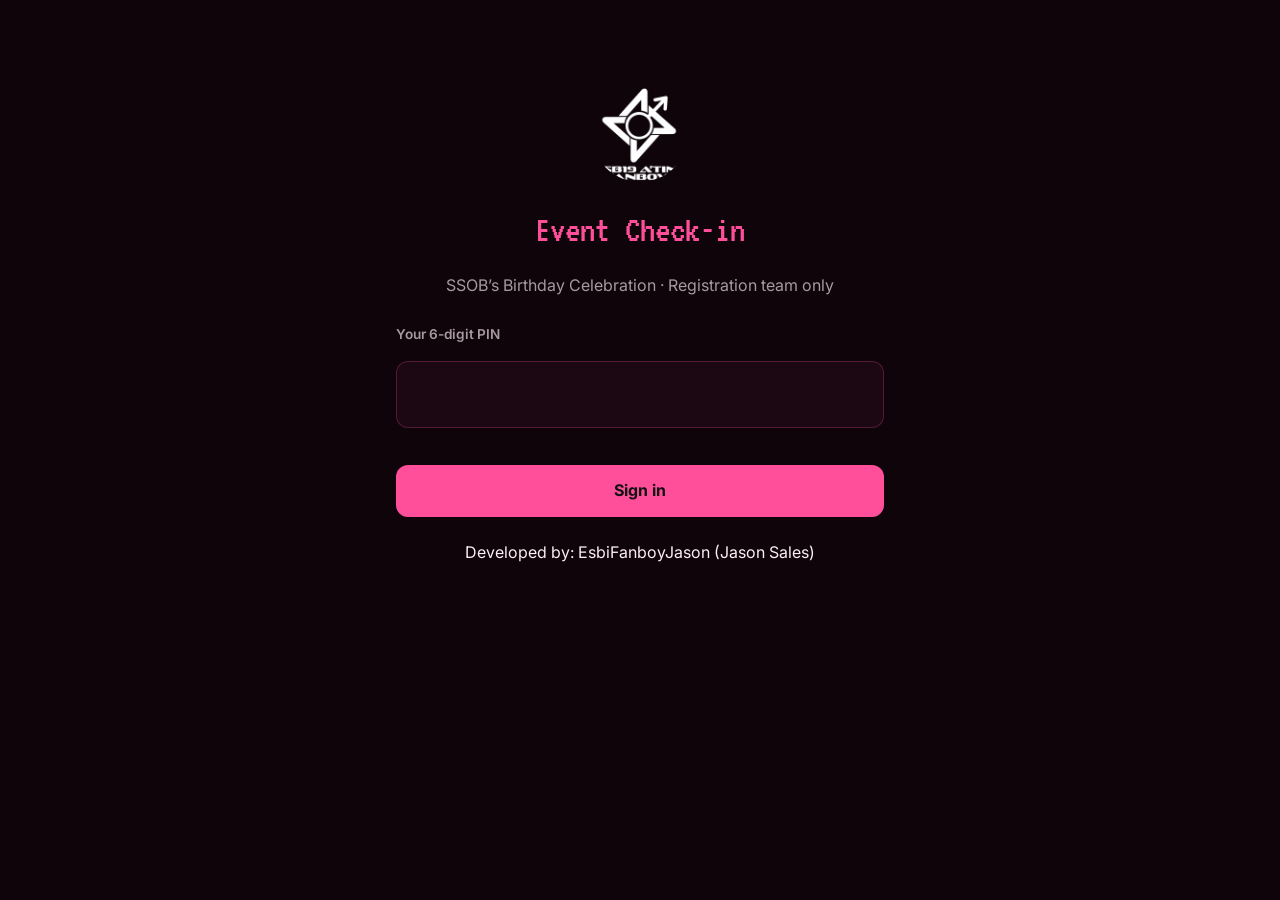
==== checkin/index.html @ 9683ca72 "GAME TIME birthday registration: first/last name, free passes, team dashboard with budget monitor Ba" ====
<!doctype html>
<html lang="en">
<head>
<meta charset="UTF-8" />
<meta name="viewport" content="width=device-width, initial-scale=1.0, viewport-fit=cover" />
<meta name="robots" content="noindex, nofollow" />
<meta name="theme-color" content="#0a0a0a" />
<meta name="apple-mobile-web-app-capable" content="yes" />
<meta name="apple-mobile-web-app-status-bar-style" content="black-translucent" />
<title>Check-in · GAME TIME</title>
<link rel="icon" type="image/png" href="../assets/favicon.png" />
<link rel="apple-touch-icon" href="../assets/apple-touch-icon.png" />
<link rel="stylesheet" href="checkin.css" />
<link rel="stylesheet" href="../shared/credit-footer.css" />
</head>
<body>

<header class="topbar" id="topbar" hidden>
  <img src="../assets/logo.png" alt="" class="topbar-logo" />
  <div class="topbar-title">
    <div class="topbar-event">GAME TIME</div>
    <div class="topbar-staff"><span id="staffName"></span><span class="role-chip" id="roleChip" hidden>Admin</span></div>
  </div>
  <div class="topbar-count" aria-live="polite">
    <div class="count-num"><span id="statIn">–</span><span class="count-of">/<span id="statTotal">–</span></span></div>
    <div class="count-label">tickets in</div>
  </div>
  <button type="button" class="icon-btn" id="menuBtn" aria-label="Menu">
    <svg viewBox="0 0 24 24" width="22" height="22" aria-hidden="true"><path d="M4 7h16M4 12h16M4 17h16" stroke="currentColor" stroke-width="2" stroke-linecap="round"/></svg>
  </button>
</header>

<div class="menu-sheet" id="menuSheet" hidden>
  <div class="menu-card">
    <div class="menu-who">Signed in as <strong id="menuName"></strong></div>
    <div class="menu-test" id="menuTestNote" hidden></div>
    <button type="button" class="btn btn-ghost" id="menuRefresh">Refresh counts</button>
    <button type="button" class="btn btn-ghost" id="menuSignOut">Sign out</button>
    <button type="button" class="btn btn-secondary" id="menuClose">Close</button>
  </div>
</div>

<main class="app">

  <!-- ============ SIGN IN ============ -->
  <section class="view" id="viewLogin">
    <div class="login">
      <img src="../assets/logo.png" alt="SB19 A'tin Fanboys logo" class="login-logo" />
      <h1>Event Check-in</h1>
      <p class="muted">SSOB’s Birthday Celebration · Registration team only</p>
      <form id="loginForm" autocomplete="off">
        <label for="pinInput" class="label">Your 6-digit PIN</label>
        <input id="pinInput" class="pin-input" type="password" inputmode="numeric" pattern="[0-9]*" maxlength="6" autocomplete="off" required />
        <div class="form-error" id="loginError" role="alert"></div>
        <button type="submit" class="btn btn-primary" id="loginBtn">Sign in</button>
      </form>
    </div>
  </section>

  <!-- ============ SCAN ============ -->
  <section class="view" id="viewScan" hidden>
    <div class="scanner-frame">
      <div id="reader"></div>
      <div class="scanner-overlay" id="scannerOverlay">
        <button type="button" class="btn btn-primary btn-big" id="startCamBtn">Start scanning</button>
        <p class="muted small" id="camHint">Allow camera access when your phone asks.</p>
      </div>
      <div class="scanner-busy" id="scannerBusy" hidden><div class="spinner"></div><span>Checking ticket…</span></div>
    </div>
    <button type="button" class="btn btn-ghost" id="openSearchBtn">
      <svg viewBox="0 0 24 24" width="18" height="18" aria-hidden="true"><circle cx="11" cy="11" r="7" fill="none" stroke="currentColor" stroke-width="2"/><path d="M20 20l-4-4" stroke="currentColor" stroke-width="2" stroke-linecap="round"/></svg>
      No QR? Search by name or Reg ID
    </button>
    <div class="recent" id="recentWrap" hidden>
      <div class="section-label">Latest check-ins</div>
      <ul class="recent-list" id="recentList"></ul>
    </div>
  </section>

  <!-- ============ SEARCH ============ -->
  <section class="view" id="viewSearch" hidden>
    <div class="search-bar">
      <input id="searchInput" type="search" placeholder="Name or WAS-00012" autocomplete="off" autocapitalize="words" enterkeyhint="search" />
      <button type="button" class="btn btn-primary btn-inline" id="searchBtn">Search</button>
    </div>
    <p class="muted small">Use only when the registrant can't show their QR. The ID photo is still required.</p>
    <ul class="results" id="searchResults"></ul>
    <button type="button" class="btn btn-secondary" id="searchBackBtn">Back to scanner</button>
  </section>

  <!-- ============ RESULT ============ -->
  <section class="view" id="viewResult" hidden>
    <div class="verdict" id="verdictBanner">
      <div class="verdict-icon" id="verdictIcon"></div>
      <div class="verdict-title" id="verdictTitle"></div>
      <div class="verdict-reason" id="verdictReason"></div>
    </div>

    <div class="card" id="recordCard" hidden>
      <div class="ticket-qty" id="qtyBlock">
        <div class="qty-num" id="qtyNum"></div>
        <div class="qty-label" id="qtyLabel"></div>
      </div>
      <div class="rec-name" id="recName"></div>
      <div class="rec-meta"><span id="recRegId"></span><span class="dot">·</span><span id="recStatus"></span></div>
      <div class="test-flag" id="testFlag" hidden>TEST TICKET · not a real registrant</div>

      <div class="notes" id="notesBox" hidden>
        <div class="section-label">Admin notes</div>
        <div id="notesText"></div>
      </div>

      <div class="used-info" id="usedInfo" hidden></div>
    </div>

    <div class="hold-warn" id="holdWarn" hidden></div>

    <!-- Valid ticket: ID photo + transfer + confirm -->
    <div class="card" id="admitCard" hidden>
      <div class="step-label"><span class="step-num">1</span> Check the ID matches the name above</div>

      <label class="toggle-row">
        <input type="checkbox" id="transferToggle" />
        <span>Ticket was transferred to someone else</span>
      </label>
      <div class="field" id="transferField" hidden>
        <label for="transferName" class="label">Name on the ID of the person entering</label>
        <input id="transferName" type="text" autocomplete="off" autocapitalize="words" />
      </div>

      <div class="step-label"><span class="step-num">2</span> Take a photo of the ID</div>
      <label class="btn btn-ghost photo-btn" id="photoBtn" for="photoInput">
        <svg viewBox="0 0 24 24" width="20" height="20" aria-hidden="true"><path d="M4 8h3l2-3h6l2 3h3v11H4z" fill="none" stroke="currentColor" stroke-width="2" stroke-linejoin="round"/><circle cx="12" cy="13" r="3.5" fill="none" stroke="currentColor" stroke-width="2"/></svg>
        <span id="photoBtnText">Take ID photo</span>
      </label>
      <input type="file" id="photoInput" accept="image/*" capture="environment" hidden />
      <img id="photoPreview" class="photo-preview" alt="ID photo preview" hidden />

      <div class="step-label"><span class="step-num">3</span> Release the tickets, then confirm</div>
      <div class="form-error" id="admitError" role="alert"></div>
      <button type="button" class="btn btn-confirm" id="confirmBtn" disabled>Confirm entry</button>
    </div>

    <!-- Admin only: undo -->
    <div class="card undo-card" id="undoCard" hidden>
      <div class="section-label">Admin</div>
      <a class="link" id="idPhotoLink" target="_blank" rel="noopener" hidden>Open ID photo</a>
      <label for="undoReason" class="label">Undo this check-in (reason required)</label>
      <textarea id="undoReason" rows="2" placeholder="e.g. Scanned the wrong person"></textarea>
      <div class="form-error" id="undoError" role="alert"></div>
      <button type="button" class="btn btn-danger" id="undoBtn">Undo check-in</button>
    </div>

    <button type="button" class="btn btn-primary btn-big" id="nextBtn">Scan next</button>
    <button type="button" class="btn btn-secondary" id="cancelBtn" hidden>Cancel</button>
  </section>

</main>

<div class="toast" id="toast" role="status" hidden></div>

<script src="vendor/html5-qrcode.min.js"></script>
<script src="../assets/config.js"></script>
<script src="checkin.js"></script>
<script src="../shared/credit-footer.js"></script>
</body>
</html>
---- checkin/checkin.css ----
/* Event-day check-in scanner. Phone first: one column, big tap targets,
   readable at arm's length at a dim cafe entrance. */
@import url('https://fonts.googleapis.com/css2?family=VT323&family=Inter:wght@400;500;600;700;800&display=swap');

:root {
  --bg: #0e0409;
  --panel: #1c0813;
  --panel-2: #26101c;
  --gold: #ff4f9a;
  --gold-soft: #ffc6de;
  --text: #ffeef5;
  --dim: rgba(255, 238, 245, 0.64);
  --line: rgba(255, 79, 154, 0.25);
  --ok: #2f9e55;
  --ok-bg: #12301d;
  --bad: #d64545;
  --bad-bg: #3a1214;
  --warn: #e0a43a;
  --warn-bg: #36270c;
  --radius: 14px;
}

* { box-sizing: border-box; }

html { -webkit-text-size-adjust: 100%; text-size-adjust: 100%; }

body {
  margin: 0;
  min-height: 100vh;
  min-height: 100dvh;
  background: var(--bg);
  color: var(--text);
  font-family: 'Inter', -apple-system, BlinkMacSystemFont, 'Segoe UI', sans-serif;
  line-height: 1.45;
  -webkit-font-smoothing: antialiased;
  -webkit-tap-highlight-color: transparent;
}

[hidden] { display: none !important; }

.app {
  max-width: 520px;
  margin: 0 auto;
  padding: 14px 16px 16px;
}

.muted { color: var(--dim); }
.small { font-size: 0.85rem; }

/* ---------- Top bar ---------- */
.topbar {
  position: sticky;
  top: 0;
  z-index: 20;
  display: flex;
  align-items: center;
  gap: 10px;
  padding: calc(10px + env(safe-area-inset-top)) 14px 10px;
  background: rgba(10, 10, 10, 0.94);
  border-bottom: 1px solid var(--line);
  backdrop-filter: blur(6px);
  -webkit-backdrop-filter: blur(6px);
}
.topbar-logo { width: 34px; height: 34px; border-radius: 50%; flex: none; }
.topbar-title { flex: 1; min-width: 0; }
.topbar-event { font-family: 'VT323', monospace; font-size: 1.35rem; color: var(--gold); line-height: 1.1; }
.topbar-staff { font-size: 0.8rem; color: var(--dim); white-space: nowrap; overflow: hidden; text-overflow: ellipsis; }
.role-chip {
  margin-left: 6px;
  padding: 1px 7px;
  border-radius: 999px;
  background: var(--gold);
  color: #111;
  font-size: 0.68rem;
  font-weight: 700;
  letter-spacing: 0.04em;
  text-transform: uppercase;
}
.topbar-count { text-align: right; flex: none; }
.count-num { font-size: 1.15rem; font-weight: 800; font-variant-numeric: tabular-nums; line-height: 1; }
.count-of { color: var(--dim); font-weight: 600; font-size: 0.85rem; }
.count-label { font-size: 0.66rem; color: var(--dim); text-transform: uppercase; letter-spacing: 0.06em; }
.icon-btn {
  width: 44px; height: 44px; flex: none;
  display: grid; place-items: center;
  background: transparent; color: var(--text);
  border: 1px solid var(--line); border-radius: 12px;
}

/* ---------- Menu ---------- */
.menu-sheet {
  position: fixed; inset: 0; z-index: 50;
  background: rgba(0, 0, 0, 0.6);
  display: flex; align-items: flex-end; justify-content: center;
}
.menu-card {
  width: 100%; max-width: 520px;
  background: var(--panel);
  border-top: 1px solid var(--line);
  border-radius: 18px 18px 0 0;
  padding: 18px 16px calc(18px + env(safe-area-inset-bottom));
  display: grid; gap: 10px;
}
.menu-who { color: var(--dim); font-size: 0.9rem; text-align: center; }
.menu-test {
  background: var(--warn-bg); color: var(--warn);
  border-radius: 10px; padding: 10px 12px; font-size: 0.85rem; font-weight: 600;
}

/* ---------- Buttons ---------- */
.btn {
  display: flex; align-items: center; justify-content: center; gap: 8px;
  width: 100%;
  min-height: 52px;
  padding: 12px 18px;
  border-radius: 12px;
  border: 1px solid transparent;
  font: inherit; font-weight: 700; font-size: 1rem;
  cursor: pointer;
  touch-action: manipulation;
  user-select: none;
  -webkit-user-select: none;
}
.btn:disabled { opacity: 0.4; cursor: not-allowed; }
.btn-primary { background: var(--gold); color: #111; }
.btn-primary:active:not(:disabled) { background: var(--gold-soft); }
.btn-secondary { background: transparent; color: var(--dim); border-color: rgba(245, 240, 230, 0.16); }
.btn-ghost { background: var(--panel-2); color: var(--text); border-color: var(--line); }
.btn-confirm { background: var(--ok); color: #fff; font-size: 1.1rem; min-height: 60px; }
.btn-danger { background: transparent; color: var(--bad); border-color: var(--bad); }
.btn-big { min-height: 60px; font-size: 1.1rem; }
.btn-inline { width: auto; flex: none; }
.btn + .btn, .card + .btn, .btn + .card { margin-top: 12px; }

/* ---------- Sign in ---------- */
.login { padding-top: 8vh; text-align: center; }
.login-logo { width: 96px; height: 96px; border-radius: 50%; }
.login h1 { font-family: 'VT323', monospace; color: var(--gold); font-size: 2.4rem; font-weight: 400; margin: 14px 0 4px; }
.login form { margin-top: 28px; text-align: left; display: grid; gap: 10px; }
.label { display: block; font-size: 0.85rem; color: var(--dim); font-weight: 600; margin-bottom: 6px; }
.pin-input {
  width: 100%;
  font-size: 2rem; letter-spacing: 0.6em; text-align: center;
  padding: 14px 10px 14px calc(10px + 0.6em);
  background: var(--panel); color: var(--text);
  border: 1px solid var(--line); border-radius: 12px;
}
.pin-input:focus, input:focus, textarea:focus { outline: 2px solid var(--gold); outline-offset: 1px; }
.form-error { color: var(--bad); font-weight: 600; font-size: 0.9rem; min-height: 1.2em; }

input[type='text'], input[type='search'], textarea {
  width: 100%;
  font: inherit; font-size: 16px; /* 16px stops iOS zooming in on focus */
  padding: 12px 14px;
  background: var(--panel); color: var(--text);
  border: 1px solid var(--line); border-radius: 12px;
}
textarea { resize: vertical; }

/* ---------- Scanner ---------- */
.scanner-frame {
  position: relative;
  width: 100%;
  aspect-ratio: 1 / 1;
  max-height: 62vh;
  margin: 0 auto 14px;
  background: #000;
  border: 1px solid var(--line);
  border-radius: var(--radius);
  overflow: hidden;
}
#reader { width: 100%; height: 100%; }
#reader video { width: 100% !important; height: 100% !important; object-fit: cover; }
#reader img[alt='Info icon'], #reader img[alt='Camera based scan'] { display: none !important; }
.scanner-overlay, .scanner-busy {
  position: absolute; inset: 0;
  display: flex; flex-direction: column; align-items: center; justify-content: center; gap: 10px;
  padding: 24px; text-align: center;
  background: rgba(10, 10, 10, 0.86);
}
.scanner-overlay .btn { max-width: 260px; }
.scanner-busy { font-weight: 700; color: var(--gold); }
.spinner {
  width: 38px; height: 38px;
  border: 4px solid rgba(255, 79, 154, 0.25);
  border-top-color: var(--gold);
  border-radius: 50%;
  animation: spin 0.8s linear infinite;
}
@keyframes spin { to { transform: rotate(360deg); } }

.section-label {
  font-size: 0.72rem; font-weight: 700; letter-spacing: 0.08em; text-transform: uppercase;
  color: var(--gold); margin-bottom: 6px;
}
.recent { margin-top: 20px; }
.recent-list, .results { list-style: none; margin: 0; padding: 0; }
.recent-list li {
  display: flex; justify-content: space-between; gap: 10px;
  padding: 9px 0; border-bottom: 1px solid rgba(245, 240, 230, 0.07);
  font-size: 0.9rem;
}
.recent-list .r-name { min-width: 0; overflow: hidden; text-overflow: ellipsis; white-space: nowrap; }
.recent-list .r-meta { color: var(--dim); flex: none; font-size: 0.8rem; }

/* ---------- Search ---------- */
.search-bar { display: flex; gap: 8px; margin-bottom: 8px; }
.results { margin: 12px 0; }
.results li + li { margin-top: 8px; }
.result-btn {
  width: 100%; text-align: left;
  display: flex; align-items: center; gap: 12px;
  padding: 12px 14px; min-height: 60px;
  background: var(--panel); color: var(--text);
  border: 1px solid var(--line); border-radius: 12px;
  font: inherit;
}
.result-main { flex: 1; min-width: 0; }
.result-name { font-weight: 700; overflow: hidden; text-overflow: ellipsis; white-space: nowrap; }
.result-sub { font-size: 0.8rem; color: var(--dim); }
.pill {
  flex: none; padding: 3px 9px; border-radius: 999px;
  font-size: 0.7rem; font-weight: 800; letter-spacing: 0.04em; text-transform: uppercase;
}
.pill-VALID { background: var(--ok-bg); color: #6fd391; }
.pill-USED { background: var(--bad-bg); color: #ff8a8a; }
.pill-INVALID { background: var(--warn-bg); color: var(--warn); }
.empty { color: var(--dim); text-align: center; padding: 18px 0; }

/* ---------- Result ---------- */
.verdict {
  border-radius: var(--radius);
  padding: 18px 16px;
  text-align: center;
  margin-bottom: 12px;
}
.verdict-icon { width: 54px; height: 54px; margin: 0 auto 6px; }
.verdict-icon svg { width: 100%; height: 100%; }
.verdict-title { font-size: 1.5rem; font-weight: 800; letter-spacing: 0.02em; text-transform: uppercase; }
.verdict-reason { margin-top: 4px; font-size: 0.95rem; }
.verdict.v-VALID { background: var(--ok-bg); border: 2px solid var(--ok); color: #bff0cd; }
.verdict.v-VALID .verdict-title { color: #6fd391; }
.verdict.v-ADMITTED { background: var(--ok); color: #fff; padding: 28px 16px; }
.verdict.v-USED { background: var(--bad-bg); border: 2px solid var(--bad); color: #ffc9c9; }
.verdict.v-USED .verdict-title { color: #ff7a7a; }
.verdict.v-INVALID { background: var(--warn-bg); border: 2px solid var(--warn); color: #f6deb0; }
.verdict.v-INVALID .verdict-title { color: var(--warn); }

.card {
  background: var(--panel);
  border: 1px solid var(--line);
  border-radius: var(--radius);
  padding: 16px;
}
.card + .card { margin-top: 12px; }

.ticket-qty { text-align: center; padding-bottom: 10px; margin-bottom: 10px; border-bottom: 1px dashed var(--line); }
.qty-num { font-size: 4rem; font-weight: 800; line-height: 1; color: var(--gold); font-variant-numeric: tabular-nums; }
.qty-label { font-size: 0.9rem; font-weight: 700; color: var(--dim); text-transform: uppercase; letter-spacing: 0.06em; }
.rec-name { font-size: 1.45rem; font-weight: 800; text-align: center; line-height: 1.2; word-break: break-word; }
.rec-meta { text-align: center; color: var(--dim); font-size: 0.85rem; margin-top: 4px; }
.rec-meta .dot { margin: 0 6px; }
.test-flag {
  margin-top: 10px; text-align: center;
  background: var(--warn-bg); color: var(--warn);
  border-radius: 8px; padding: 6px; font-size: 0.78rem; font-weight: 800; letter-spacing: 0.05em;
}
.notes {
  margin-top: 14px; padding: 10px 12px;
  background: var(--panel-2); border-left: 3px solid var(--gold); border-radius: 8px;
  font-size: 0.92rem; word-break: break-word;
}
#notesText { white-space: pre-wrap; }
.used-info {
  margin-top: 14px; padding: 10px 12px;
  background: var(--bad-bg); border-radius: 8px;
  font-size: 0.92rem; color: #ffd5d5;
}
.used-info strong { color: #fff; }
.hold-warn {
  margin: 12px 0; padding: 12px 14px;
  background: var(--warn-bg); color: var(--warn);
  border: 1px solid var(--warn); border-radius: 12px;
  font-weight: 600; font-size: 0.92rem;
}

.step-label { display: flex; align-items: center; gap: 8px; font-weight: 700; margin: 14px 0 8px; }
.step-label:first-child { margin-top: 0; }
.step-num {
  width: 24px; height: 24px; flex: none;
  display: grid; place-items: center;
  border-radius: 50%; background: var(--gold); color: #111; font-size: 0.8rem; font-weight: 800;
}
.toggle-row { display: flex; align-items: center; gap: 10px; padding: 10px 0; font-size: 0.95rem; }
.toggle-row input { width: 22px; height: 22px; accent-color: var(--gold); flex: none; }
.field { margin-bottom: 6px; }
.photo-btn { margin: 0; }
.photo-preview {
  display: block; width: 100%; max-height: 260px; object-fit: contain;
  margin-top: 10px; border-radius: 10px; background: #000;
}
.undo-card .link { display: inline-block; color: var(--gold); margin-bottom: 12px; font-weight: 600; }
.undo-card textarea { margin-bottom: 8px; }

/* ---------- Toast ---------- */
.toast {
  position: fixed; left: 50%; bottom: calc(24px + env(safe-area-inset-bottom));
  transform: translateX(-50%);
  z-index: 60;
  max-width: calc(100% - 32px);
  padding: 12px 16px;
  background: #2a2420; color: var(--text);
  border: 1px solid var(--line); border-radius: 12px;
  font-weight: 600; font-size: 0.92rem; text-align: center;
  box-shadow: 0 8px 24px rgba(0, 0, 0, 0.5);
}
.toast.t-error { background: var(--bad-bg); border-color: var(--bad); }

/* The shared credit is position:fixed on other pages; here it would sit on
   top of the Cancel/Undo buttons, so it goes at the end of the page instead. */
.dev-credit {
  position: static !important;
  display: block;
  width: fit-content;
  margin: 8px auto calc(16px + env(safe-area-inset-bottom));
}
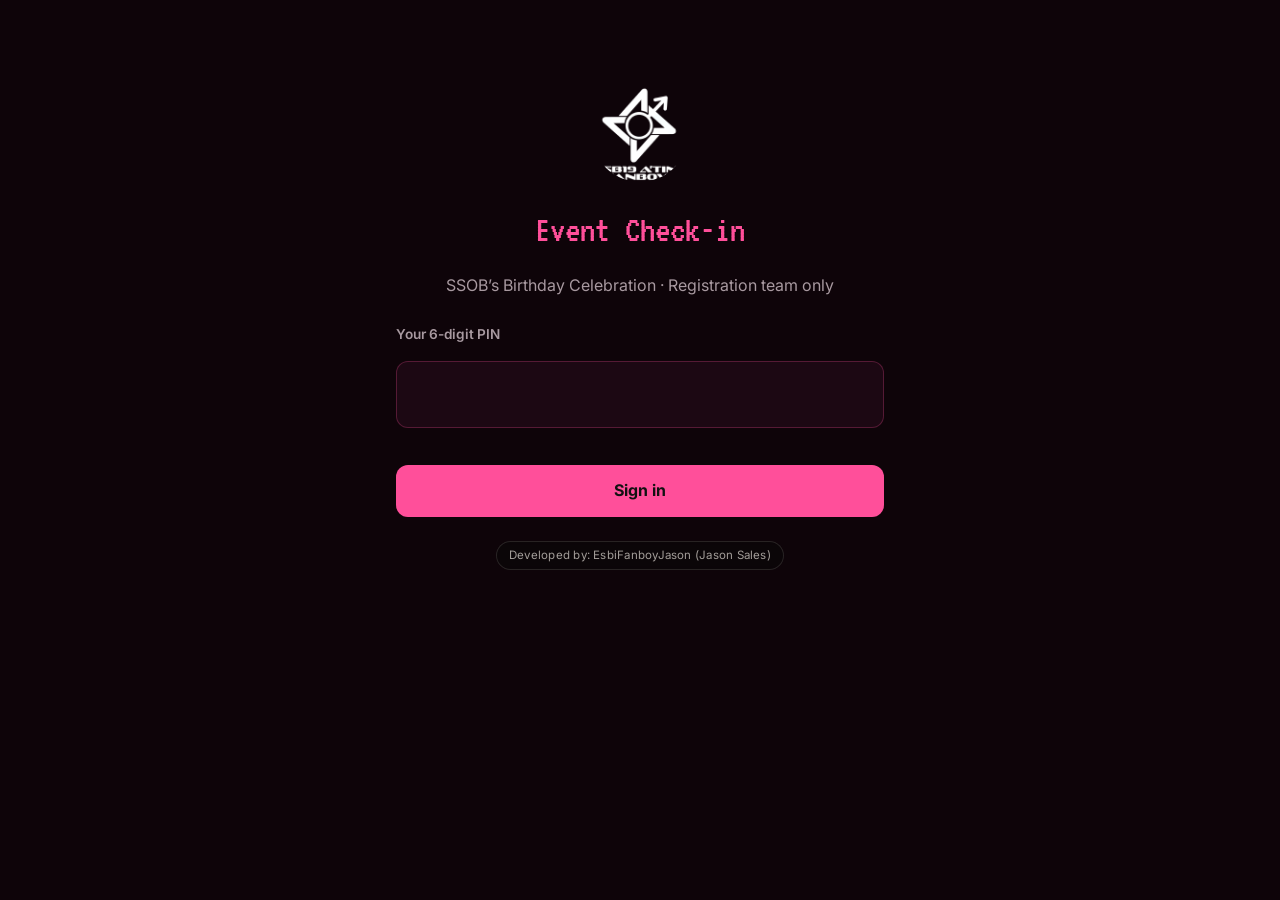
==== commit 6cf84aed: "Clearer status emails, scanner wording for the cafe, phone credit badge, JB- placeholders Co-Authore" ====
--- a/checkin/index.html
+++ b/checkin/index.html
@@ -80,7 +80,7 @@
   <!-- ============ SEARCH ============ -->
   <section class="view" id="viewSearch" hidden>
     <div class="search-bar">
-      <input id="searchInput" type="search" placeholder="Name or WAS-00012" autocomplete="off" autocapitalize="words" enterkeyhint="search" />
+      <input id="searchInput" type="search" placeholder="Name or JB-00012" autocomplete="off" autocapitalize="words" enterkeyhint="search" />
       <button type="button" class="btn btn-primary btn-inline" id="searchBtn">Search</button>
     </div>
     <p class="muted small">Use only when the registrant can't show their QR. The ID photo is still required.</p>
@@ -136,7 +136,7 @@
       <input type="file" id="photoInput" accept="image/*" capture="environment" hidden />
       <img id="photoPreview" class="photo-preview" alt="ID photo preview" hidden />
 
-      <div class="step-label"><span class="step-num">3</span> Release the tickets, then confirm</div>
+      <div class="step-label"><span class="step-num">3</span> Let them in, then confirm</div>
       <div class="form-error" id="admitError" role="alert"></div>
       <button type="button" class="btn btn-confirm" id="confirmBtn" disabled>Confirm entry</button>
     </div>
--- a/shared/credit-footer.css
+++ b/shared/credit-footer.css
@@ -0,0 +1,36 @@
+/* ============================================================
+   Shared "Developed by" credit — included on every page
+   (registration page, admin page, check-in scanner).
+   Fixed to the lower-right corner on wide screens; at the end of the page on phones.
+   ============================================================ */
+.dev-credit {
+  position: fixed;
+  right: 12px;
+  bottom: 10px;
+  font-size: 0.72rem;
+  color: rgba(245, 240, 230, 0.65);
+  background: rgba(10, 10, 10, 0.45);
+  padding: 5px 12px;
+  border-radius: 999px;
+  backdrop-filter: blur(3px);
+  -webkit-backdrop-filter: blur(3px);
+  z-index: 9999;
+  pointer-events: none;
+  letter-spacing: 0.02em;
+  font-family: 'Inter', -apple-system, BlinkMacSystemFont, sans-serif;
+  border: 1px solid rgba(245, 240, 230, 0.12);
+  white-space: nowrap;
+}
+
+/* On phones the content fills the screen, so a fixed badge would sit on top
+   of fields and numbers. There it goes at the end of the page instead. */
+@media (max-width: 760px) {
+  .dev-credit {
+    position: static;
+    display: block;
+    width: fit-content;
+    margin: 12px auto calc(16px + env(safe-area-inset-bottom));
+    font-size: 0.62rem;
+    padding: 4px 9px;
+  }
+}
